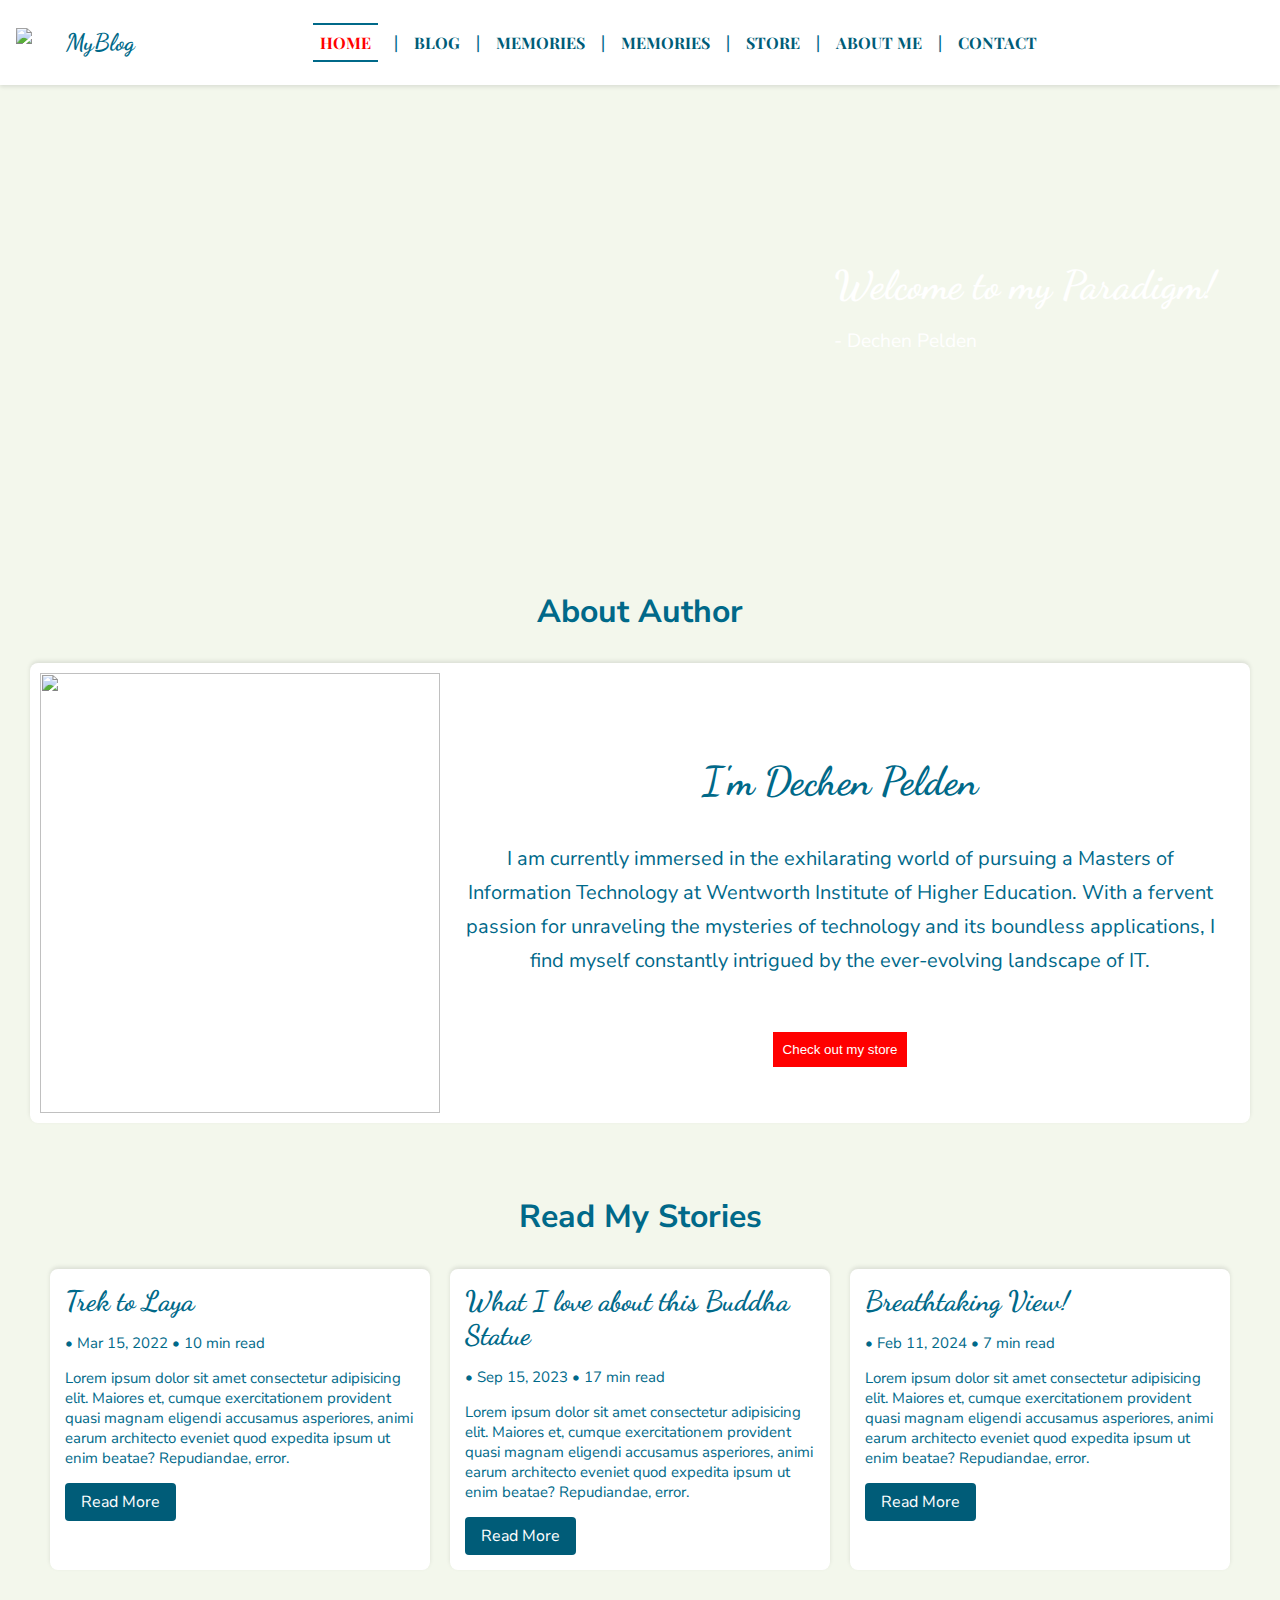
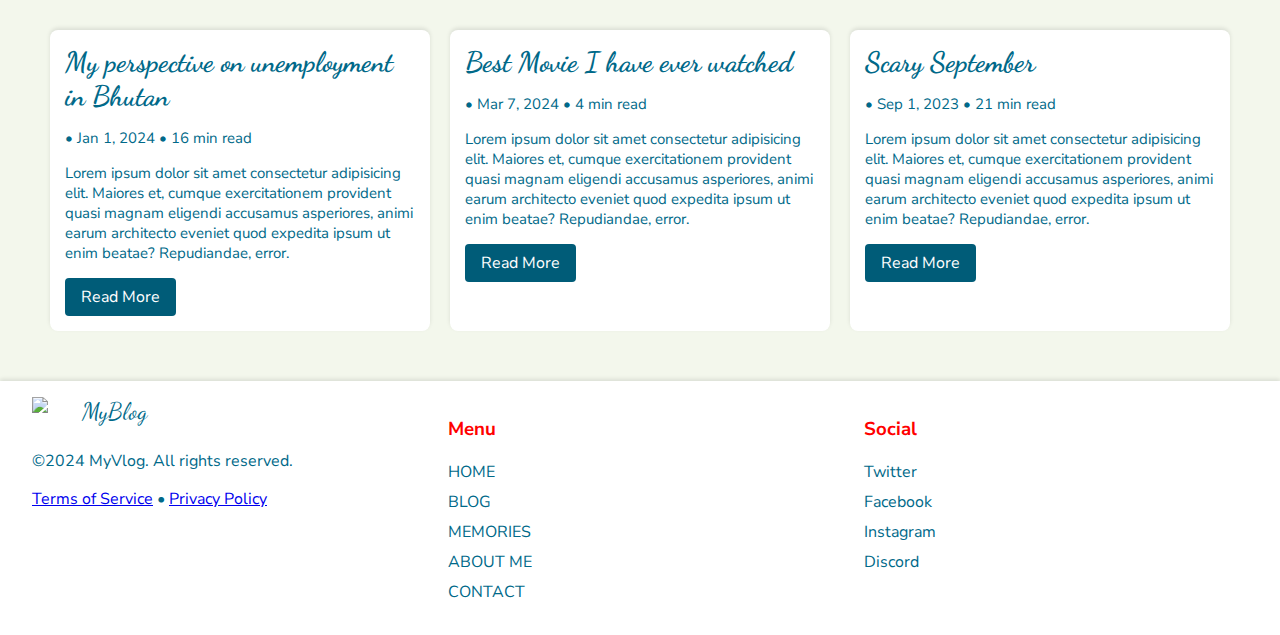
==== index.html @ d2464130 "Add files via upload" ====
<!DOCTYPE html>
<html lang="en">
<head>
    <meta charset="UTF-8">
    <meta name="viewport" content="width=device-width, initial-scale=1.0">
    <title>Home Page</title>
    <link rel="stylesheet" href="styles.css">
    <script src="https://kit.fontawesome.com/cc3faf97a3.js" crossorigin="anonymous"></script>
    <link rel="preconnect" href="https://fonts.googleapis.com">
    <link rel="preconnect" href="https://fonts.gstatic.com" crossorigin>
    <link href="https://fonts.googleapis.com/css2?family=Inter:wght@300&display=swap" rel="stylesheet">
    <link href="https://fonts.googleapis.com/css2?family=Handjet:wght@100..900&family=Montserrat:ital,wght@0,100..900;1,100..900&family=Playfair+Display:ital,wght@0,400..900;1,400..900&family=Seymour+One&display=swap" rel="stylesheet">
    <link href="https://fonts.googleapis.com/css2?family=Dancing+Script:wght@400..700&family=Handjet:wght@100..900&family=Montserrat:ital,wght@0,100..900;1,100..900&family=Playfair+Display:ital,wght@0,400..900;1,400..900&family=Seymour+One&display=swap" rel="stylesheet">
    <link href="https://fonts.googleapis.com/css2?family=Dancing+Script:wght@400..700&family=Handjet:wght@100..900&family=Inter:wght@100..900&family=Montserrat:ital,wght@0,100..900;1,100..900&family=Playfair+Display:ital,wght@0,400..900;1,400..900&family=Seymour+One&display=swap" rel="stylesheet">
    <link href="https://fonts.googleapis.com/css2?family=Dancing+Script:wght@400..700&family=Handjet:wght@100..900&family=Inter:wght@100..900&family=Montserrat:ital,wght@0,100..900;1,100..900&family=Nunito+Sans:ital,opsz,wght@0,6..12,200..1000;1,6..12,200..1000&family=Playfair+Display:ital,wght@0,400..900;1,400..900&family=Seymour+One&display=swap" rel="stylesheet">
</head>
<body>  
    <header>
        <div class="nav-left">
            <img src="/Pictures/logo.png">
            <div class="logo">MyBlog</div>
        </div>
        <nav>   
            <ul>
                <li><a href="index.html" class="active-status"> <i class="fa-solid fa-house"> </i> HOME</a></li>
                <li>|</li>
                <li class="dropdown">
                    <a href="blog3.html"><i class="fa-solid fa-book"></i> BLOG</a>
                    <ul class="dropdown-content">
                        <li><a href="blog1.html">2022</a></li>
                        <li><a href="blog2.html">2023</a></li>
                        <li><a href="blog3.html">2024.01</a></li>
                        <li><a href="blog4.html">2024.02</a></li>
                        <li><a href="blog5.html">2024.03</a></li>
                        <li><a href="blog6.html">2024.04</a></li>
                    </ul>
                </li>
                <li>|</li>
                <li class="dropdown">
                    <a href="memories.html" ><i class="fa-solid fa-star"></i>  MEMORIES</a>
                    <ul class="dropdown-content">
                        <li><a href="memories.html">Photos</a></li>
                        <li><a href="memories-vids.html">Videos</a></li>
                    </ul>
                </li>
                <li>|</li>
                <li class="dropdown">
                    <a href="memories.html" ><i class="fa-solid fa-star"></i>  MEMORIES</a>
                    <ul class="dropdown-content">
                        <li><a href="memories.html">Photos</a></li>
                        <li><a href="memories-vids.html">Videos</a></li>
                    </ul>
                </li>
                <li>|</li>
                <li class="dropdown">
                    <a href="book-store.html" ><i class="fa-solid fa-star"></i>  STORE</a>
                    <ul class="dropdown-content">
                        <li><a href="book-store.html">Books</a></li>
                        <li><a href="cup-store.html">Cups</a></li>
                    </ul>
                </li>
                <li>|</li>
                <li><a href="aboutme.html"><i class="fa-solid fa-address-card"></i> ABOUT ME</a></li>
                <li>|</li>
                <li><a href="contact.html"> <i class="fa-solid fa-address-book"></i> CONTACT</a></li>
            </ul>
        </nav>
        <div class="social">
            <a href="#"><i class="fa-brands fa-twitter"></i></a>
            <a href="#"><i class="fa-brands fa-instagram"></i></a>
            <a href="#"><i class="fa-brands fa-facebook"></i></a>
            <a href="#"><i class="fa-brands fa-discord"></i></i></a>
        </div>
    </header>
    
    <main>
        <section class="hero">
            <div class="profile-text">
                <h1>Welcome to my Paradigm!</h1>
                <p>- Dechen Pelden</p>
            </div>
        </section>
        <section class="card-title">
            <h1>About Author</h1>
        </section>
        <section class="intro">
            <img src="Pictures/aboutme.jpg" alt="">
            <div class="intro-card">
                <h1>I'm Dechen Pelden</h1>
                <p>I am currently immersed in the exhilarating world of pursuing a Masters of Information Technology at Wentworth Institute of Higher Education. With a fervent passion for unraveling the mysteries of technology and its boundless applications, I find myself constantly intrigued by the ever-evolving landscape of IT. <br><br>
                </p>
                <button style="background-color: red; border: none; padding: 10px;">Check out my store</button>
            </div>
        </section>  
        <section class="card-title">
            <h1>Read My Stories</h1>
        </section>
        <section class="posts">
            <div class="card">
                <img src="Pictures/laya.jpg" alt="">
                <div class="card-content">
                    <h3>Trek to Laya</h3>
                    <p>• Mar 15, 2022 • 10 min read</p>
                    <p>Lorem ipsum dolor sit amet consectetur adipisicing elit. Maiores et, cumque exercitationem provident quasi magnam eligendi accusamus asperiores, animi earum architecto eveniet quod expedita ipsum ut enim beatae? Repudiandae, error.</p>
                    <a href="blog3.html" class="button">Read More</a>
                </div>  
            </div>
            <div class="card">
                <img src="Pictures/buddha.jpg" alt="">
                <div class="card-content">
                    <h3>What I love about this Buddha Statue</h3>
                    <p>• Sep 15, 2023 • 17 min read</p>
                    <p>Lorem ipsum dolor sit amet consectetur adipisicing elit. Maiores et, cumque exercitationem provident quasi magnam eligendi accusamus asperiores, animi earum architecto eveniet quod expedita ipsum ut enim beatae? Repudiandae, error.</p>
                    <a href="blog2.html" class="button">Read More</a>
                </div>
            </div>
            <div class="card">
                <img src="Pictures/blog4.jpg" alt="">
                <div class="card-content">
                    <h3>Breathtaking View!</h3>
                    <p>• Feb 11, 2024 • 7 min read</p>
                    <p>Lorem ipsum dolor sit amet consectetur adipisicing elit. Maiores et, cumque exercitationem provident quasi magnam eligendi accusamus asperiores, animi earum architecto eveniet quod expedita ipsum ut enim beatae? Repudiandae, error.</p>
                    <a href="blog1.html" class="button">Read More</a>
                </div>
            </div>
            <div class="card">
                <img src="Pictures/Village.jpg" alt="">
                <div class="card-content">
                    <h3>My perspective on unemployment in Bhutan</h3>
                    <p>• Jan 1, 2024 • 16 min read</p>
                    <p>Lorem ipsum dolor sit amet consectetur adipisicing elit. Maiores et, cumque exercitationem provident quasi magnam eligendi accusamus asperiores, animi earum architecto eveniet quod expedita ipsum ut enim beatae? Repudiandae, error.</p>
                    <a href="blog4.html" class="button">Read More</a>
                </div>
            </div>
            <div class="card">
                <img src="Pictures/movie.jpg" alt="">
                <div class="card-content">
                    <h3>Best Movie I have ever watched</h3>
                    <p>• Mar 7, 2024 • 4 min read</p>
                    <p>Lorem ipsum dolor sit amet consectetur adipisicing elit. Maiores et, cumque exercitationem provident quasi magnam eligendi accusamus asperiores, animi earum architecto eveniet quod expedita ipsum ut enim beatae? Repudiandae, error.</p>
                    <a href="blog5.html" class="button">Read More</a>
                </div>
            </div>
            <div class="card">
                <img src="Pictures/september.jpg" alt="">
                <div class="card-content">
                    <h3>Scary September</h3>
                    <p>• Sep 1, 2023 • 21 min read</p>
                    <p>Lorem ipsum dolor sit amet consectetur adipisicing elit. Maiores et, cumque exercitationem provident quasi magnam eligendi accusamus asperiores, animi earum architecto eveniet quod expedita ipsum ut enim beatae? Repudiandae, error.</p>
                    <a href="blog6.html" class="button">Read More</a>
                </div>
            </div>
        </section>
    </main>
    
    <footer>
        <div class="footer-section">
            <div style="display: flex;">
                <img style="width: 50px;" src="/Pictures/logo.png">  
                <div class="footer-logo">MyBlog</div>
            </div>  
            <p>©2024 MyVlog. All rights reserved.</p>
            <p><a href="terms.html">Terms of Service</a> • <a href="privacy.html">Privacy Policy</a></p>
        </div>
        <div class="footer-section">
            <h3 style="color: red;">Menu</h3>
            <ul>
                <li><a href="#"><i class="fa-solid fa-house"> </i>  HOME</a></li>
                <li><a href="#"><i class="fa-solid fa-book"></i> BLOG</a></li>
                <li><a href="#"><i class="fa-solid fa-star"></i> MEMORIES</a></li>
                <li><a href="#"><i class="fa-solid fa-address-card"></i> ABOUT ME</a></li>
                <li><a href="#"> <i class="fa-solid fa-address-book"></i>CONTACT</a></li>
        </div>
        <div class="footer-section">
            <h3 style="color: red;">Social</h3>
            <ul>
                <li><a href="#"><i class="fa-brands fa-twitter"></i> Twitter</a></li>
                <li><a href="#"><i class="fa-brands fa-facebook"></i> Facebook</a></li>
                <li><a href="#"><i class="fa-brands fa-instagram"></i> Instagram</a></li>
                <li><a href="#"><i class="fa-brands fa-discord"></i></i> Discord</a></li>
            </ul>
        </div>
    </footer>

    <script src="contact.js"></script>
</body>
</html>
---- styles.css ----
body {
    font-family: "Nunito Sans", sans-serif;
    margin: 0;
    padding: 0;
    background-color: #F3F7EC;
    color:  #006989;
}

header {
    display: flex;
    justify-content: space-between;
    align-items: center;
    background-color: #fff;
    padding: 1rem;
    box-shadow: 0 2px 4px rgba(0, 0, 0, 0.1);
}

header img{
    width: 50px;
}

header .nav-left{
    display: flex;
}

.logo {
    font-size: 1.5rem;
    font-family: "Dancing Script", cursive;
    font-optical-sizing: auto;
    font-weight: 999;
    font-style: normal;
}
nav ul {
    list-style: none;
    display: flex;
    gap: 1rem;
    font-family: "Playfair Display", serif;
    font-optical-sizing: auto;
    font-weight: bold;
}

nav a {
    text-decoration: none;
    color: #005C78;
    position: relative;
}

nav a:after {
    content: "";
    position: absolute;
    background-color: red;
    height: 3px;
    width: 0;
    left: 0;
    bottom: -10px;
    transition: 0.3s;
}

a:hover::after {
    width: 100%;
}

a:hover {
    color: red;
}

nav a.active::after {
    width: 100%;
}

nav a.active-status {
    color: red; 
    border-bottom: 2px solid #006989;
    border-top: 2px solid #006989; 
    padding: 7px;
}
.dropdown {
    position: relative;
}

.dropdown-content {
    display: none;
    position: absolute;
    background-color: #f9f9f9;
    min-width: 160px;
    box-shadow: 0px 8px 16px 0px rgba(0,0,0,0.2);
    z-index: 1;
    list-style: none;
    padding: 0;
    margin: 0;
}

.dropdown-content li {
    padding: 0;
}

.dropdown-content a {
    color: #005C78;
    padding: 12px 16px;
    text-decoration: none;
    display: block;
    font-weight: normal;
}

.dropdown-content a:hover {
    background-color: #f1f1f1;
    color: #005C78;
}

.dropdown:hover .dropdown-content {
    display: block;
}

.dropdown:hover a {
    color: #005C78;
}


.social{
    display: flex;
    padding: 10px;
    gap: 10px;
    font-size:large;
    color: #006989;
}

.hero {
    background-color: #005C78;
    color: #fff;
    padding: 2rem 1rem;
    display: flex;
    align-items: center; 
    position: relative;
    width: 100%;
    height: 400px;
    background: url('Pictures/hello.jpg') no-repeat center center;
    background-size: cover;
    justify-content: right;
    color: white; 
}

.hero h1 {
    font-size: 2.5rem;
    margin: 0;
    font-family: "Dancing Script", cursive;
    font-optical-sizing: auto;
    font-weight: 9000;
    font-style: normal;
    padding-right: 80px;
}

.hero p {
    font-size: 1.2rem;
}


.intro{
    display: flex;
    justify-content: center;
    margin: 30px;
    background-color: white;
    border-radius: 8px;
    box-shadow: 0 -2px 4px rgba(0, 0, 0, 0.1);
    padding: 10px;
    align-items: center;
}

.intro-card{
    padding: 20px;
    text-align: center;
    line-height: 1.7;
}
.intro-card h1{
    font-family: "Dancing Script", cursive;
    font-size: 40px;
}
.intro-card p{
    font-size: 20px;
}
.intro img{
    width: 400px;
    height: 440px;
}
.card-title{
    padding-top: 20px;
    text-align: center;
}
.posts {
    display: flex;
    justify-content: center;
    flex-wrap: wrap;
    margin-top: 20px;
}

.card{
    width: 380px;
    background-color: white;
    border-radius: 8px;
    overflow: hidden;
    box-shadow: 0 -2px 4px rgba(0, 0, 0, 0.1);
    margin: 10px 10px 50px;
}
.card img{
    width: 100%;
    height: auto;
    display: block;
}
.card-content{
    padding: 15px;
}
.card-content h3{
    font-family: "Dancing Script", cursive;
    font-size: 28px;
    margin-bottom: 8px;
    margin-top: 0;
}
.card-content p{
    color: #006989;
    font-size: 15px;
}

.card-content .button{
    display: inline-block;
    padding: 8px 16px;
    background-color: #005C78;
    text-decoration: none;
    border-radius: 4px;
    color: white;
}

footer {
    display: flex;
    justify-content: space-around;
    background-color: #fff;
    padding: 1rem;
    box-shadow: 0 -2px 4px rgba(0, 0, 0, 0.1);
}

.footer-section {
    flex: 1;
    margin: 0 1rem;
}

.footer-logo {
    font-size: 1.5rem;
    margin-bottom: 0.5rem;
    font-family: "Dancing Script", cursive;
    font-optical-sizing: auto;
    font-weight: 9000;
    font-style: normal;
}

.footer-section ul {
    list-style: none;
    padding: 0;
}

.footer-section ul li {
    margin-bottom: 0.5rem;
}

.footer-section ul li a {
    text-decoration: none;
    color: #006989;
}


.content-wrapper {
    display: flex;
    justify-content: space-between;
    padding: 1rem;
}

.blog-post {
    flex: 3;
    background-color: #fff;
    padding: 1rem;
    box-shadow: 0 2px 4px rgba(0, 0, 0, 0.1);
}

.breadcrumbs {
    color: #999;
    margin-bottom: 1rem;
}

.blog-post h1 {
    font-family: "Dancing Script", cursive;
    font-size: 2rem;
    margin: 0 0 1rem 0;
}

.blog-post p {
    margin: 1rem 0;
}

.blog-post img {
    width: 100%;
    height: auto;
    margin: 1rem 0;
}

aside {
    flex: 1;
    margin-left: 1rem;
}

.table-of-contents,
.popular-posts {
    background-color: #fff;
    padding: 1rem;
    box-shadow: 0 2px 4px rgba(0, 0, 0, 0.1);
    margin-bottom: 1rem;
}

.table-of-contents h2,
.popular-posts h2 {
    font-size: 1.2rem;
    margin: 0 0 1rem 0;
}

.table-of-contents ul,
.popular-posts ul {
    list-style: none;
    padding: 0;
}

.table-of-contents ul li,
.popular-posts ul li {
    margin-bottom: 0.5rem;
}

.table-of-contents ul li a,
.popular-posts ul li a {
    text-decoration: none;
    color: #333;
}


.container {
    display: flex;
    justify-content: center;
    align-items: center;
    height: 100vh;
    padding: 20px;
}

.contact-form, .contact-info {
    background: #ffffff;
    border: 1px solid #ddd;
    padding: 20px;
    border-radius: 8px;
    box-shadow: 0 0 10px rgba(0,0,0,0.1);
    width: 700px;
    margin: 10px;
    height: 70vh;
}

.contact-con{
    display: flex;
}

.contact-pic{
    width: 120px;
    height: 120px;
    border-radius: 50%;
}

.con-info{
    margin-left: 50px;
}
.contact-form h2, .contact-info h2 {
    margin-top: 0;
    color: #333;
}


.contact-form p, .contact-info p {
    color: #666;    
}

.form-group {
    margin-bottom: 15px;
}

.form-group label {
    display: block;
    margin-bottom: 5px;
    color: #333;
}

.form-group input, .form-group textarea {
    width:95%;
    padding: 10px;
    border: 1px solid #ccc;
    border-radius: 4px;
}

.form-group textarea {
    resize: none;
    font-family: "Nunito Sans", sans-serif;
}

button {
    background-color: #333;
    color: #fff;
    cursor: pointer;
}

button:hover {
    background-color: #555;
}

.error-message {
    color: red;
    font-weight: bold;
}
.con-social{
    display: flex;
    margin: 20px;
    gap: 10px;
    font-size:large;
    color: #006989;
    justify-content: center;
    letter-spacing: 70px;
}
.social a {
    color: #006989;
    margin-right: 10px;
    text-decoration: none;  
}

.social a:hover {
    color: #006989;
}
.carousel-container {
    padding-top: 20px;
    padding-bottom: 20px;
    position: relative;
    width: 100%;
    max-width: 100%;
    overflow: hidden;
    text-align: center;
    align-items: center;
}

.carousel {
    position: relative; 
    display: flex;
    transition: transform 0.4s ease-in-out;
}

.carousel ul {
    display: flex;
    padding: 0;
    margin: 0;
    list-style: none;
    width: 100%; 
    
}

.carousel .slide {
    width: 100%;
    min-width: 100%;    
    transition: opacity 1s ease-in-out;
    display: flex;
    justify-content: center;
    animation-duration: 4s;
    animation-fill-mode: forwards;
}

@keyframes fade-in {
    from { opacity: 0; }
    to { opacity: 1; }
}


.carousel .slide img {
    max-width: 600px; 
    height: 400px; 
    border-radius: 10px;
}

#prevBtn, #nextBtn {
    position: absolute;
    top: 50%;
    transform: translateY(390%);
    background-color: rgba(0, 0, 0, 0.2);
    color: white;
    border: none;
    padding: 10px;
    cursor: pointer;
    border-radius: 10%;
    z-index: 100;
    width: 50px;
}

#prevBtn {
    left: 500px;
}

#nextBtn {
    right: 500px;
}

/** Blog Section****/
.row{
    display: flex;
    padding: 10px;
}
.col{
    padding: 15px;
    max-width: 50%;
}
.blog-post h1{
    text-align: center;
    
}
.col p{
    line-height: 1.5;
}

.col img{
    height: 300px;
    width: 440px;
}

/** Memories Section****/
.mem-text h2{
    text-align: center;
    font-family: "Dancing Script", cursive;
}


/**Terms and Conditions***/

.terms-conditions{
    padding:0px 50px 200px 50px;
    line-height: 1.5;
}
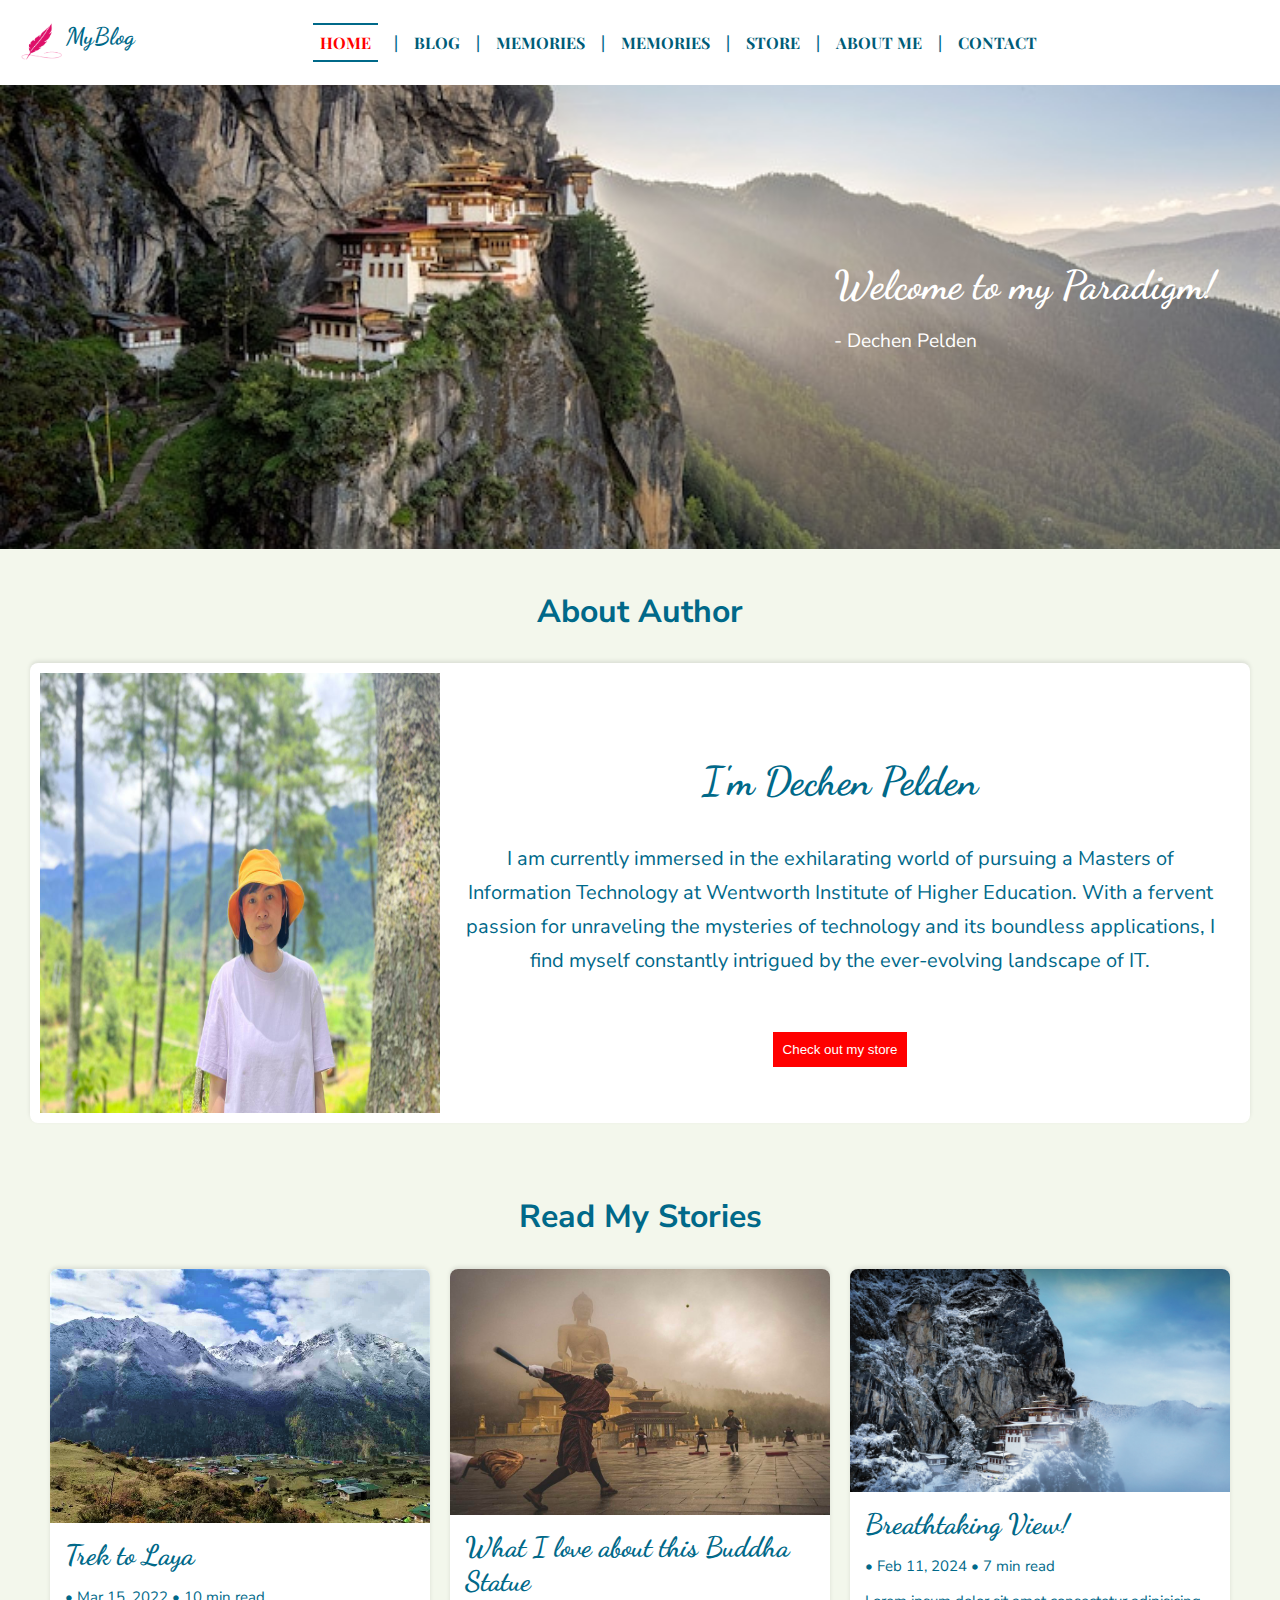
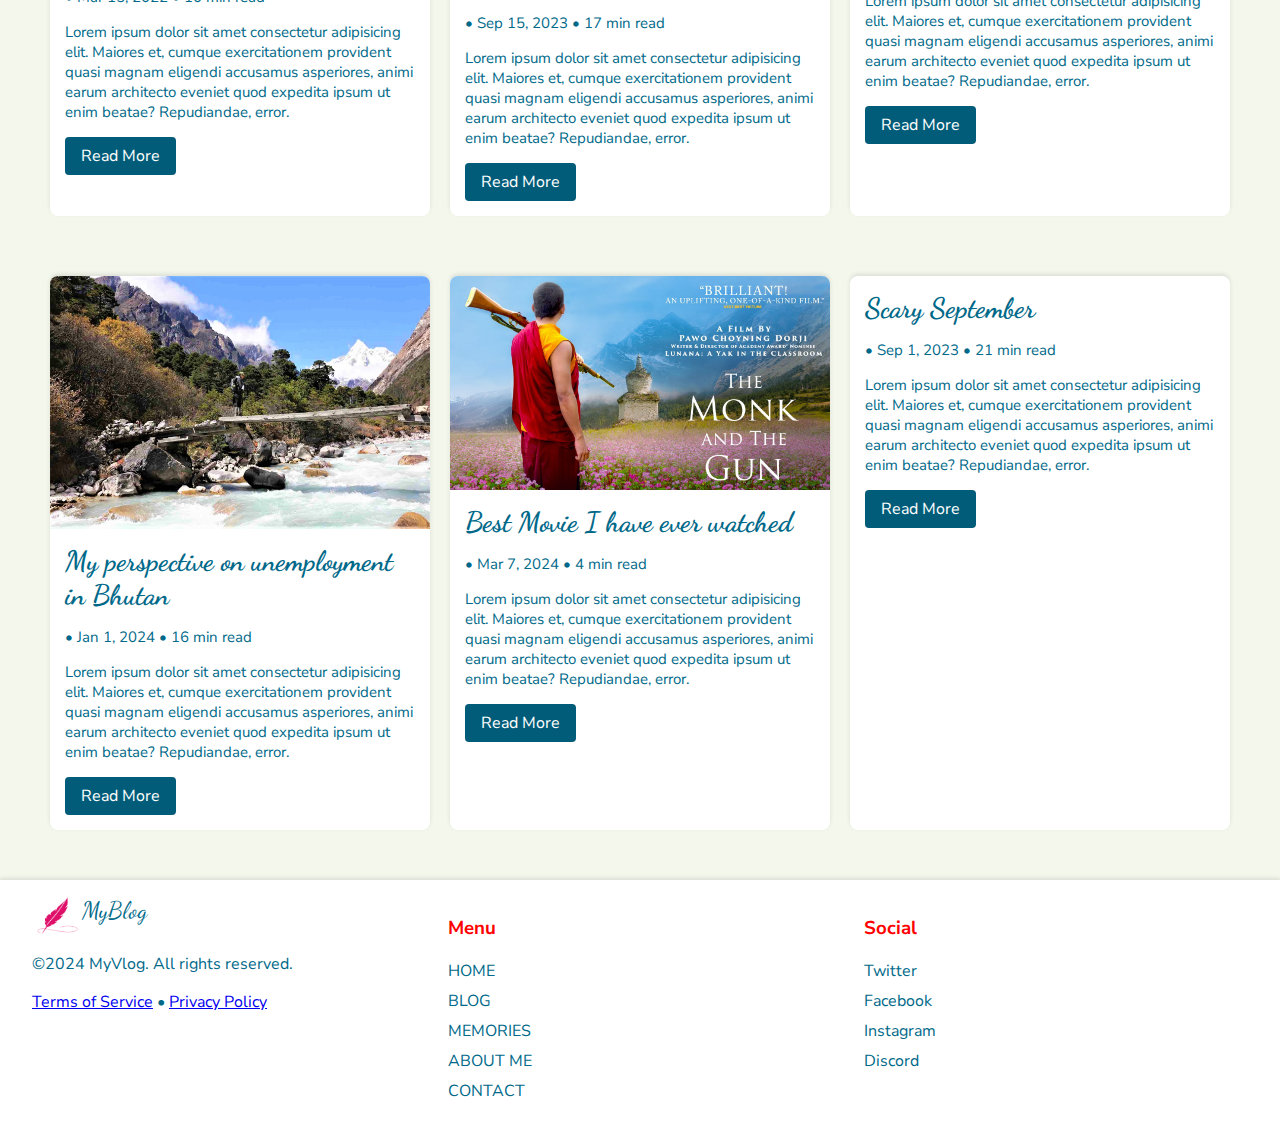
==== commit 8fc31867: "Update index.html" ====
--- a/index.html
+++ b/index.html
@@ -17,7 +17,7 @@
 <body>  
     <header>
         <div class="nav-left">
-            <img src="/Pictures/logo.png">
+            <img src="/Pictures/logoo.png">
             <div class="logo">MyBlog</div>
         </div>
         <nav>   
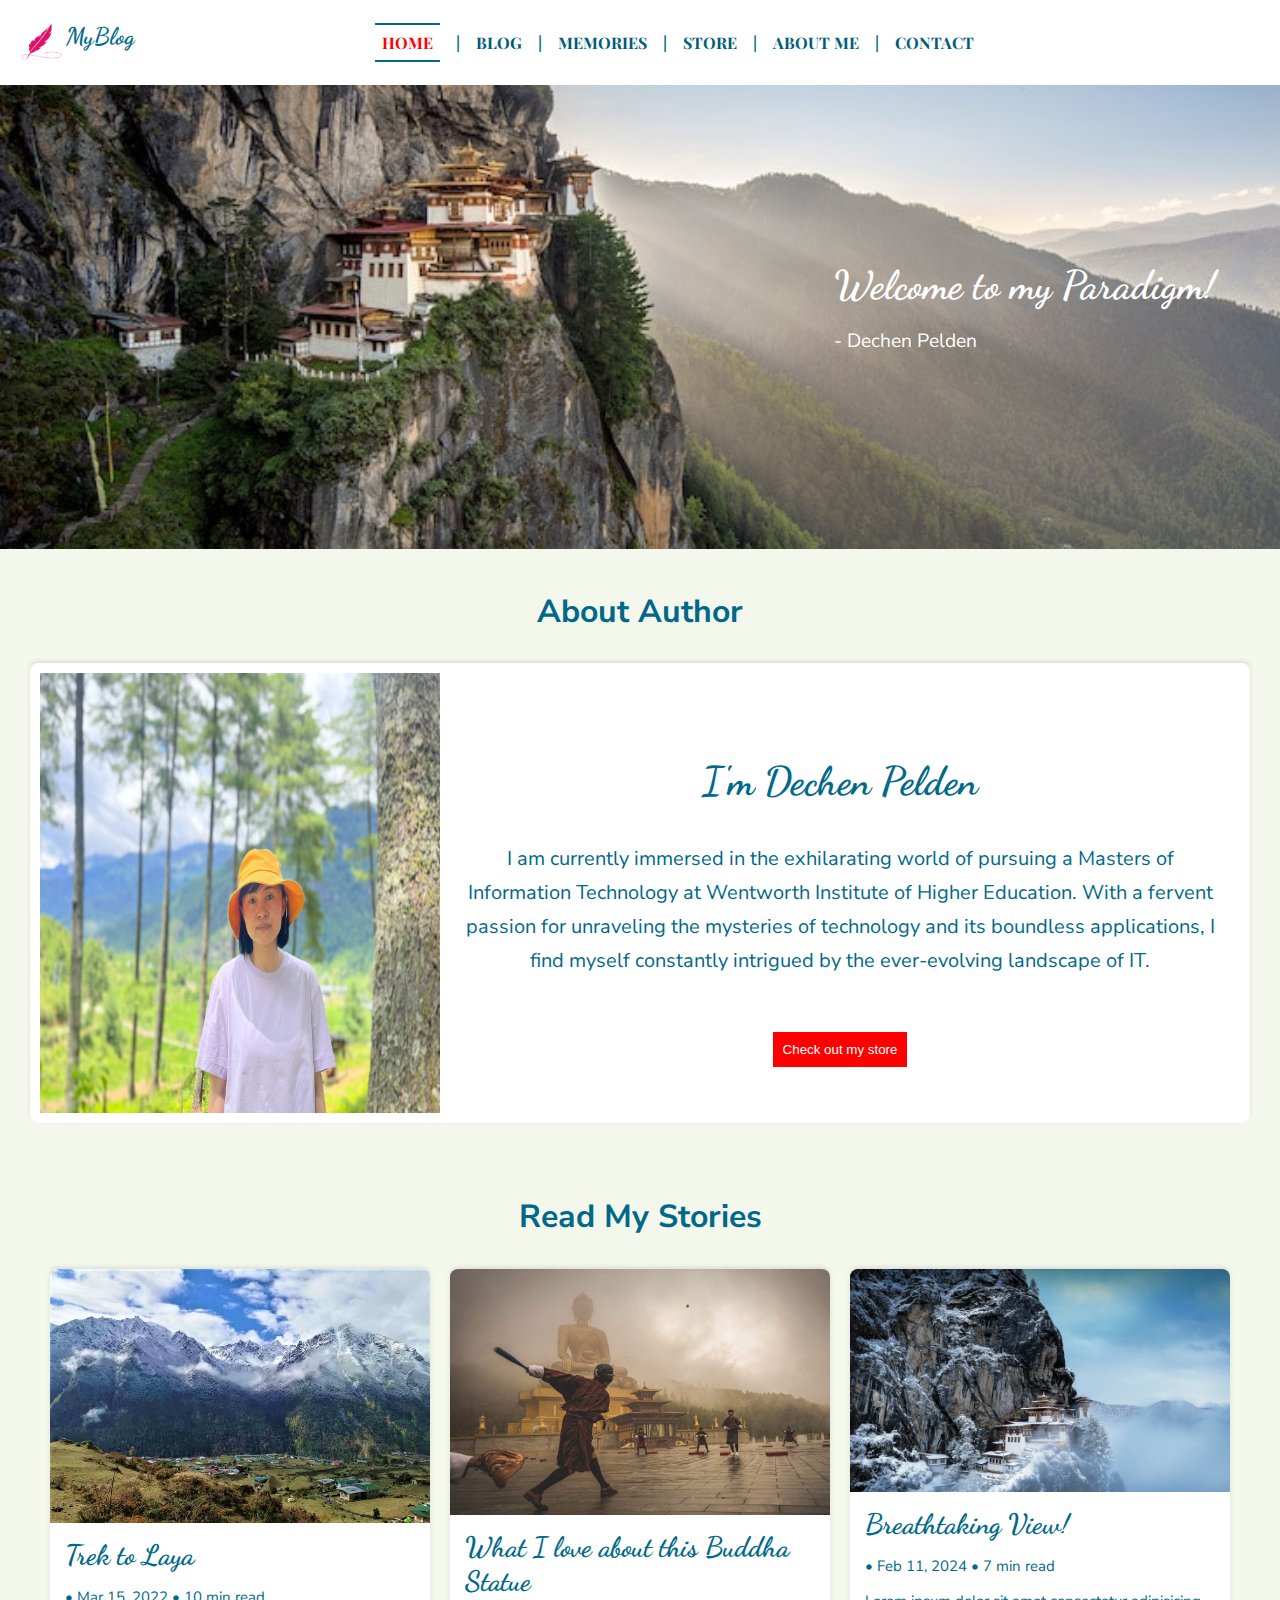
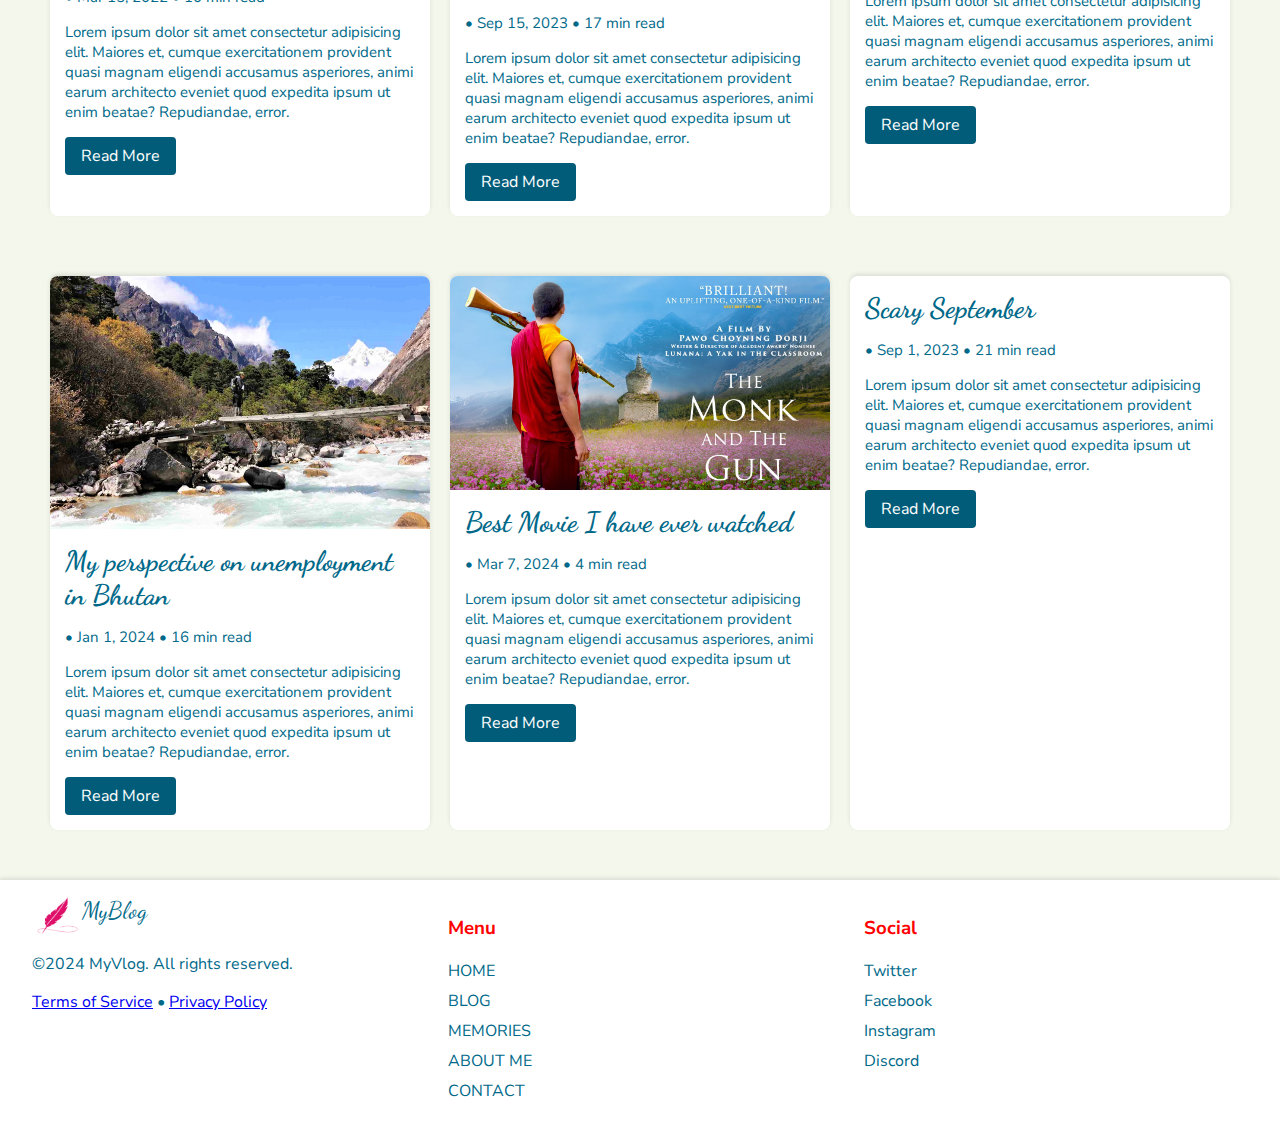
==== commit c0648198: "Update index.html" ====
--- a/index.html
+++ b/index.html
@@ -33,14 +33,6 @@
                         <li><a href="blog4.html">2024.02</a></li>
                         <li><a href="blog5.html">2024.03</a></li>
                         <li><a href="blog6.html">2024.04</a></li>
-                    </ul>
-                </li>
-                <li>|</li>
-                <li class="dropdown">
-                    <a href="memories.html" ><i class="fa-solid fa-star"></i>  MEMORIES</a>
-                    <ul class="dropdown-content">
-                        <li><a href="memories.html">Photos</a></li>
-                        <li><a href="memories-vids.html">Videos</a></li>
                     </ul>
                 </li>
                 <li>|</li>
